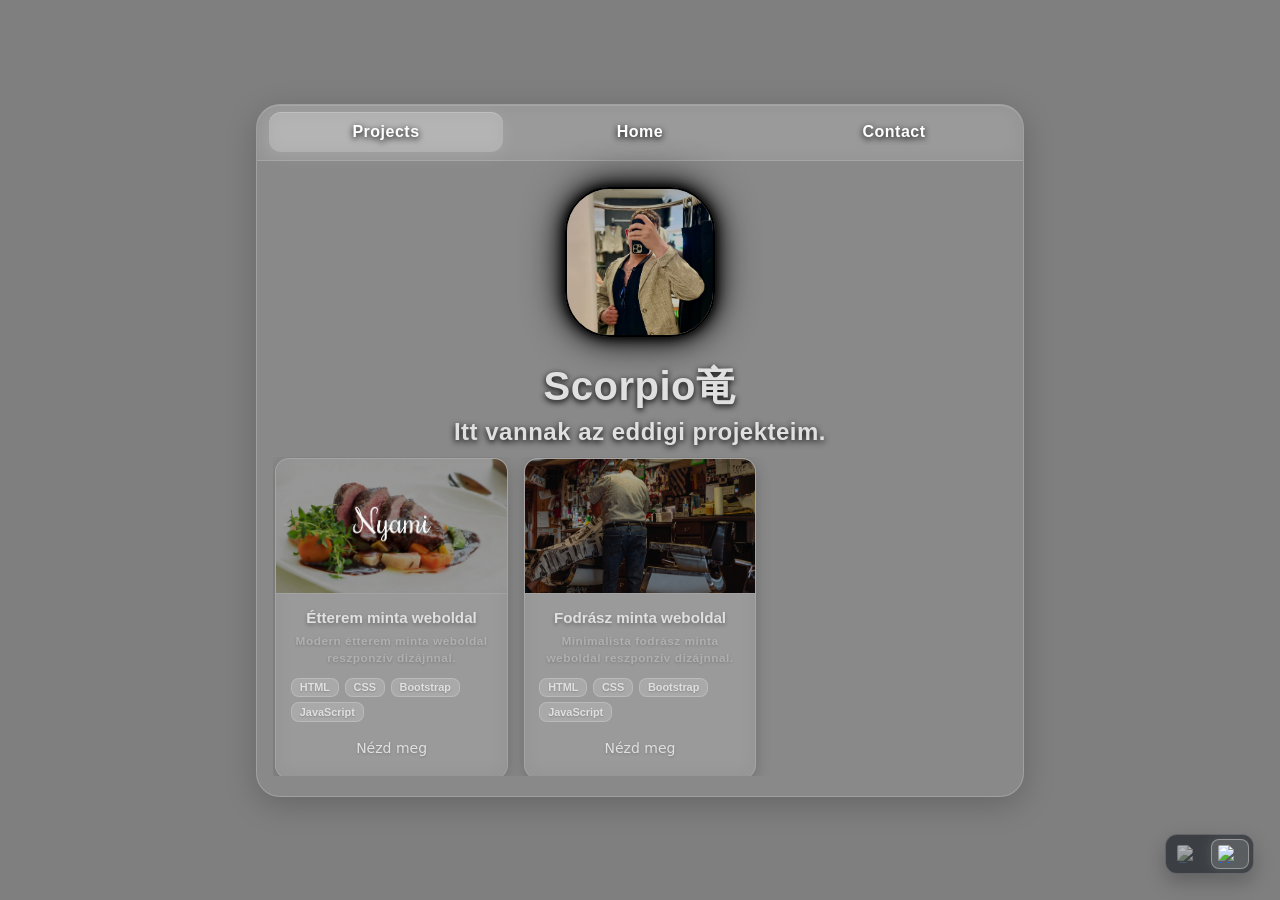
==== projects-hu.html @ 8958c02e "nyelv választó gomb hozzáadva" ====
<!DOCTYPE html>
<html lang="hu">

<head>
    <meta charset="UTF-8">
    <meta name="viewport" content="width=device-width, initial-scale=1.0">
    <title>Scorpio竜 | Portfólió</title>
    <link rel="stylesheet" href="style.css">
    <link rel="stylesheet" href="https://cdn.jsdelivr.net/npm/bootstrap@5.3.8/dist/css/bootstrap.min.css">
    <link rel="icon" type="image/png" sizes="32x32" href="img/crownIcon-removebg-preview.png">
</head>

<body class="projects-page">
    <video id="background-video" autoplay muted loop>
        <source src="img/rain.mp4" type="video/mp4">
    </video>
    <div class="glass-box">
        <nav class="navbar navbar-expand-lg custom-navbar">
            <div class="container-fluid justify-content-center">
                <ul class="navbar-nav">
                    <li class="nav-item"><a class="nav-link active" href="projects-hu.html"><b>Projects</b></a></li>
                    <li class="nav-item"><a class="nav-link" href="index-hu.html"><b>Home</b></a></li>
                    <li class="nav-item"><a class="nav-link" href="contact-hu.html"><b>Contact</b></a></li>
                </ul>
            </div>
        </nav>
        <img src="img/gino.jpg" id="pfp" alt="The King." title="The King.">
        <h1 class="scorpio">Scorpio竜</h1>
        <h4 class="yokoso">Itt vannak az eddigi projekteim.</h4>
        <section class="projects-section">
            <div class="projects-scroll-panel">
                <div class="projects-top">
                    <div class="project-card">
                        <div class="project-image">
                            <img src="img/mMPEa.jpg" alt="Restaurant Website Template">
                        </div>
                        <div class="project-content">
                            <h5 class="project-title">Étterem minta weboldal</h5>
                            <p class="project-desc">Modern étterem minta weboldal reszponzív dizájnnal.</p>
                            <div class="project-tags">
                                <span class="badge">HTML</span>
                                <span class="badge">CSS</span>
                                <span class="badge">Bootstrap</span>
                                <span class="badge">JavaScript</span>
                            </div>
                            <a href="https://kingscorpioryu.github.io/restaurant-template/" target="_blank"
                                class="btn btn-sm btn-project">Nézd meg</a>
                        </div>
                    </div>
                    <div class="project-card">
                        <div class="project-image">
                            <img src="img/image.jpg" alt="Barbershop Website Template">
                        </div>
                        <div class="project-content">
                            <h5 class="project-title">Fodrász minta weboldal</h5>
                            <p class="project-desc">Minimalista fodrász minta weboldal reszponzív dizájnnal.</p>
                            <div class="project-tags">
                                <span class="badge">HTML</span>
                                <span class="badge">CSS</span>
                                <span class="badge">Bootstrap</span>
                                <span class="badge">JavaScript</span>
                            </div>
                            <a href="https://kingscorpioryu.github.io/barbershop-template/" target="_blank"
                                class="btn btn-sm btn-project">Nézd meg</a>
                        </div>
                    </div>
                </div>
            </div>
        </section>
    </div>
    <nav class="language-switcher" aria-label="Language selection">
        <a class="language-option" href="projects.html" aria-label="English" title="English"><img
                src="https://flagcdn.com/w40/gb.png" alt="English"></a>
        <a class="language-option active" href="projects-hu.html" aria-label="Hungarian" title="Hungarian"><img
                src="https://flagcdn.com/w40/hu.png" alt="Hungarian"></a>
    </nav>


</body>

</html>
---- style.css ----
body {
    display: flex;
    justify-content: center;
    align-items: center;
    min-height: 100vh;
    margin: 0;
    position: relative;
}

#background-video {
    position: fixed;
    top: 0;
    left: 0;
    width: 100%;
    height: 100%;
    object-fit: cover;
    z-index: -1;
}

body::before {
    content: "";
    position: absolute;
    top: 0;
    left: 0;
    width: 100%;
    height: 100%;
    background: rgba(0, 0, 0, 0.5);
    z-index: 0;
}

.glass-box {
    background: rgba(255, 255, 255, 0.08);
    backdrop-filter: blur(6px);
    -webkit-backdrop-filter: blur(6px);
    border-radius: 24px;
    border: 1px solid rgba(255, 255, 255, 0.2);
    padding: 30px;
    color: #e0e0e0;
    width: 60%;
    margin: 100px auto;
    text-align: center;
    box-shadow: 0 8px 32px rgba(0, 0, 0, 0.2), inset 0 1px 0 rgba(255, 255, 255, 0.15);
    overflow: hidden;
    padding-top: 0px;
    padding-left: 0;
    padding-right: 0;
    z-index: 1;
    transition: max-height 0.4s ease;
    max-height: 80vh;
    box-sizing: border-box;
}

#pfp {
    height: 150px;
    width: 150px;
    margin-top: 25px;
    margin-bottom: 25px;
    border-radius: 30%;
    border: 2px solid black;
    box-shadow:
        0 0 10px black,
        0 0 20px black,
        0 0 40px black;
    transition: transform 0.35s cubic-bezier(0.2, 0.8, 0.2, 1),
        box-shadow 0.35s ease,
        filter 0.35s ease;
}

#pfp:hover {
    filter: brightness(70%);
    transform: translateY(-4px) scale(1.04);
    box-shadow:
        0 0 20px rgb(0, 0, 0),
        0 0 40px rgb(0, 0, 0),
        0 0 80px rgb(0, 0, 0);
}

.muzan {
    width: 90% !important;
    height: auto !important;
    transition: transform 0.35s cubic-bezier(0.2, 0.8, 0.2, 1),
        box-shadow 0.35s ease,
        filter 0.35s ease;
}

.random {
    width: 40% !important;
    height: auto !important;
}

p {
    text-shadow: 0px 2px 6px black;
    font-family: 'Poppins', 'Roboto', sans-serif;
    font-weight: 600;
    letter-spacing: 0.5px;
}

.yokoso {
    text-shadow: 0px 2px 6px black;
    font-family: 'Poppins', 'Roboto', sans-serif;
    font-weight: 600;
    letter-spacing: 0.5px;
}

h2 {
    text-shadow: 0px 2px 6px black !important;
    font-family: 'Poppins', 'Roboto', sans-serif !important;
    font-weight: 600 !important;
    letter-spacing: 0.5px !important;
}

.noprojects {
    text-shadow: 0px 2px 6px black !important;
    font-family: 'Poppins', 'Roboto', sans-serif !important;
    font-weight: 600 !important;
    letter-spacing: 0.5px !important;
}

.muzan:hover {
    filter: brightness(70%);
    transform: translateY(-4px) scale(1.04);
}

.scorpio {
    text-shadow: 0px 2px 6px black;
    font-family: 'Poppins', 'Roboto', sans-serif;
    font-weight: 600;
    letter-spacing: 0.5px;
}

.about {
    display: flex;
    align-items: center;
    justify-content: space-between;
    gap: 2rem;
    padding: 3rem;
}

.about-text {
    flex: 1;
}

.open-email-modal-btn {
    margin-top: 0.7rem;
    border: 1px solid rgba(255, 255, 255, 0.35);
    background: rgba(255, 255, 255, 0.18);
    color: #ffffff;
    border-radius: 12px;
    padding: 0.72rem 1rem;
    font-family: 'Poppins', 'Roboto', sans-serif;
    font-weight: 600;
    letter-spacing: 0.25px;
    text-shadow: 0px 1px 3px rgba(0, 0, 0, 0.25);
    transition: all 0.3s ease;
}

.open-email-modal-btn:hover {
    background: rgba(255, 255, 255, 0.27);
    box-shadow: 0 0 14px rgba(255, 255, 255, 0.2);
    transform: translateY(-2px);
}

.contact-form {
    margin-top: 1rem;
    display: grid;
    gap: 0.6rem;
    text-align: left;
}

.contact-form label {
    color: #e0e0e0;
    font-family: 'Poppins', 'Roboto', sans-serif;
    font-weight: 600;
    font-size: 0.88rem;
    text-shadow: 0px 1px 3px rgba(0, 0, 0, 0.3);
}

.contact-form input,
.contact-form textarea {
    width: 100%;
    border: 1px solid rgba(255, 255, 255, 0.25);
    background: rgba(255, 255, 255, 0.09);
    color: #f3f3f3;
    border-radius: 10px;
    padding: 0.65rem 0.75rem;
    font-family: 'Poppins', 'Roboto', sans-serif;
    font-size: 0.92rem;
    outline: none;
    transition: border-color 0.25s ease, box-shadow 0.25s ease, background 0.25s ease;
}

.contact-form input::placeholder,
.contact-form textarea::placeholder {
    color: rgba(230, 230, 230, 0.72);
}

.contact-form input:focus,
.contact-form textarea:focus {
    border-color: rgba(255, 255, 255, 0.5);
    box-shadow: 0 0 0 3px rgba(255, 255, 255, 0.12);
    background: rgba(255, 255, 255, 0.14);
}

.contact-form textarea {
    resize: vertical;
    min-height: 115px;
}

.contact-submit {
    margin-top: 0.15rem;
    border: 1px solid rgba(255, 255, 255, 0.35);
    background: rgba(255, 255, 255, 0.18);
    color: #ffffff;
    border-radius: 10px;
    padding: 0.72rem 1rem;
    font-family: 'Poppins', 'Roboto', sans-serif;
    font-weight: 600;
    letter-spacing: 0.2px;
    text-shadow: 0px 1px 3px rgba(0, 0, 0, 0.25);
    transition: all 0.3s ease;
}

.contact-submit:hover {
    background: rgba(255, 255, 255, 0.27);
    box-shadow: 0 0 14px rgba(255, 255, 255, 0.2);
    transform: translateY(-2px);
}

.contact-submit:disabled {
    opacity: 0.72;
    cursor: not-allowed;
    transform: none;
}

.contact-honeypot {
    display: none;
}

.contact-note {
    margin-top: 0.7rem;
    font-size: 0.82rem;
    opacity: 0.92;
}

.email-modal {
    position: fixed;
    inset: 0;
    z-index: 20;
    opacity: 0;
    pointer-events: none;
    transition: opacity 0.28s ease;
}

.email-modal.is-open {
    opacity: 1;
    pointer-events: auto;
}

.email-modal__backdrop {
    position: absolute;
    inset: 0;
    background: rgba(3, 8, 20, 0.58);
    backdrop-filter: blur(5px);
    -webkit-backdrop-filter: blur(5px);
}

.email-modal__panel {
    position: relative;
    width: min(92vw, 560px);
    max-height: min(86vh, 820px);
    margin: 7vh auto 0;
    overflow-y: auto;
    background: linear-gradient(165deg, rgba(127, 152, 177, 0.3), rgba(71, 86, 110, 0.38));
    border: 1px solid rgba(255, 255, 255, 0.22);
    border-radius: 18px;
    box-shadow: 0 22px 45px rgba(0, 0, 0, 0.45), inset 0 1px 0 rgba(255, 255, 255, 0.18);
    padding: 1.25rem 1.2rem 1.15rem;
    z-index: 1;
}

.email-modal__close {
    position: absolute;
    top: 0.65rem;
    right: 0.65rem;
    width: 34px;
    height: 34px;
    border: 1px solid rgba(255, 255, 255, 0.34);
    border-radius: 10px;
    background: rgba(255, 255, 255, 0.13);
    color: #f3f3f3;
    font-size: 1rem;
    font-weight: 600;
    line-height: 1;
    transition: all 0.25s ease;
}

.email-modal__close:hover {
    background: rgba(255, 255, 255, 0.24);
    transform: translateY(-1px);
}

.email-modal__panel h3 {
    margin: 0;
    color: #e0e0e0;
    text-shadow: 0px 2px 6px black;
    font-family: 'Poppins', 'Roboto', sans-serif;
    font-weight: 600;
    letter-spacing: 0.4px;
}

.email-modal__subtitle {
    margin: 0.45rem 0 0.9rem;
    font-size: 0.9rem;
    line-height: 1.45;
}

body.modal-open {
    overflow: hidden;
}

.email-success-toast {
    position: fixed;
    left: 50%;
    bottom: 24px;
    transform: translateX(-50%) translateY(12px);
    background: rgba(14, 28, 44, 0.85);
    border: 1px solid rgba(255, 255, 255, 0.26);
    color: #f0f0f0;
    border-radius: 12px;
    padding: 0.55rem 0.95rem;
    font-family: 'Poppins', 'Roboto', sans-serif;
    font-size: 0.82rem;
    letter-spacing: 0.2px;
    text-shadow: 0px 1px 2px rgba(0, 0, 0, 0.3);
    box-shadow: 0 12px 24px rgba(0, 0, 0, 0.3);
    z-index: 30;
    opacity: 0;
    pointer-events: none;
    transition: opacity 0.25s ease, transform 0.25s ease;
}

.email-success-toast.is-visible {
    opacity: 1;
    transform: translateX(-50%) translateY(0);
}

.email-success-toast.is-error {
    background: rgba(84, 24, 34, 0.92);
    border-color: rgba(255, 158, 176, 0.52);
}

.about-image {
    flex: 1;
    display: flex;
    justify-content: center;
}

.projects-image {
    flex: 1;
    display: flex;
    justify-content: center;
}

.about-image img {
    width: 80%;
    border-radius: 20px;
    box-shadow: 0 0 20px rgba(255, 255, 255, 0.1);
    transition: transform 0.35s cubic-bezier(0.2, 0.8, 0.2, 1),
        box-shadow 0.35s ease,
        filter 0.35s ease;
}

.about-image img:hover {
    transform: translateY(-4px) scale(1.04);
    box-shadow: 0 0 30px rgba(255, 255, 255, 0.3);
}

.custom-navbar {
    position: absolute;
    top: 0;
    left: 0;
    width: 100%;
    background: rgba(255, 255, 255, 0.08);
    backdrop-filter: blur(10px);
    border-bottom: 1px solid rgba(255, 255, 255, 0.15);
    padding: 10px;
    border-top-left-radius: 20px;
    border-top-right-radius: 20px;
    margin: 0;
    transform: translateY(-1px);
    z-index: 2;
    transition: all 0.3s ease;
}

.custom-navbar:hover {
    background: rgba(255, 255, 255, 0.12);
    backdrop-filter: blur(15px);
    border-bottom: 1px solid rgba(255, 255, 255, 0.25);
}

.language-switcher {
    position: fixed;
    right: clamp(12px, 2vw, 28px);
    bottom: clamp(12px, 2vw, 28px);
    display: flex;
    gap: 3px;
    padding: 4px;
    border: 1px solid rgba(255, 255, 255, 0.2);
    border-radius: 12px;
    background: rgba(12, 16, 24, 0.58);
    backdrop-filter: blur(10px);
    -webkit-backdrop-filter: blur(10px);
    box-shadow: 0 8px 20px rgba(0, 0, 0, 0.24);
    z-index: 10;
}

.language-option {
    display: grid;
    place-items: center;
    width: 38px;
    height: 30px;
    border: 1px solid transparent;
    border-radius: 8px;
    line-height: 1;
    text-decoration: none;
    filter: grayscale(0.75) opacity(0.62);
    transition: transform 0.2s ease, filter 0.2s ease, background 0.2s ease, border-color 0.2s ease;
}

.language-option img {
    display: block;
    width: 24px;
    height: 18px;
    object-fit: cover;
    border-radius: 2px;
}

.language-option:hover,
.language-option:focus-visible {
    filter: grayscale(0) opacity(1);
    transform: translateY(-1px);
    outline: none;
}

.language-option.active {
    border-color: rgba(255, 255, 255, 0.35);
    background: rgba(255, 255, 255, 0.16);
    filter: grayscale(0) opacity(1);
    box-shadow: 0 0 12px rgba(255, 255, 255, 0.12);
}

.nav-item {
    flex: 1;
    text-align: center;
}

.navbar-nav {
    display: flex;
    justify-content: center;
    width: 100%;
    gap: 20px;
}

.nav-link {
    display: block;
    width: 100%;
    color: white !important;
    text-shadow: 0px 2px 6px black;
    font-family: 'Poppins', 'Roboto', sans-serif;
    font-weight: 600;
    letter-spacing: 0.5px;
    font-weight: 500;
    margin: 0px;
    padding: 8px 20px;
    border-radius: 12px;
    background: rgba(255, 255, 255, 0.1);
    transition: transform 0.35s cubic-bezier(0.2, 0.8, 0.2, 1),
        background 0.35s ease,
        box-shadow 0.35s ease,
        backdrop-filter 0.35s ease,
        color 0.35s ease;
    position: relative;
    overflow: hidden;
    transform: scale(1);
    will-change: transform, box-shadow, background;
}

.nav-link::before {
    content: "";
    position: absolute;
    top: 0;
    left: -100%;
    width: 100%;
    height: 100%;
    background: rgba(255, 255, 255, 0.1);
    transition: left 0.4s cubic-bezier(0.2, 0.8, 0.2, 1);
    z-index: -1;
}

.nav-link:hover {
    background: rgba(255, 255, 255, 0.22);
    transform: translateY(-4px) scale(1.04);
    box-shadow:
        0 6px 18px rgba(255, 255, 255, 0.16),
        inset 0 1px 0 rgba(255, 255, 255, 0.22);
    backdrop-filter: blur(8px);
    animation: navFloat 0.35s cubic-bezier(0.2, 0.8, 0.2, 1);
}

@keyframes navFloat {
    0% {
        transform: translateY(0) scale(1);
    }

    50% {
        transform: translateY(-4px) scale(1.04);
    }

    100% {
        transform: translateY(-4px) scale(1.04);
    }
}

.nav-link:hover::before {
    left: 0;
}

.nav-link.active {
    background: rgba(255, 255, 255, 0.2);
    margin-top: 0px;
    box-shadow:
        0 4px 20px rgba(255, 255, 255, 0.1),
        inset 0 1px 0 rgba(255, 255, 255, 0.2);
    backdrop-filter: blur(8px);
    transform: scale(1);
}

.nav-link.active:hover {
    transform: translateY(-4px) scale(1.04);
    box-shadow:
        0 6px 22px rgba(255, 255, 255, 0.18),
        inset 0 1px 0 rgba(255, 255, 255, 0.24);
}

.projects-page .glass-box {
    width: 60%;
    height: 77vh;
    max-height: 77vh;
    margin: 100px auto;
    padding-bottom: 16px;
    overflow: hidden;
    display: flex;
    flex-direction: column;
}

.projects-page #pfp {
    flex-shrink: 0;
    display: block;
    margin-left: auto;
    margin-right: auto;
}

.projects-page .scorpio,
.projects-page .yokoso {
    flex-shrink: 0;
}

.projects-page .projects-section {
    display: flex;
    flex-direction: column;
    width: 100%;
    flex: 1 1 auto;
    min-height: 0;
    padding: 0 1rem 0.2rem;
    margin-top: 0.15rem;
}

.projects-page .projects-scroll-panel {
    flex: 1 1 auto;
    min-height: 0;
    width: 100%;
    max-height: 100%;
    overflow-y: auto;
    overflow-x: hidden;
    padding: 0.1rem 0.15rem 1rem;
    margin: 0;
    scrollbar-width: none;
    -ms-overflow-style: none;
}

.projects-scroll-panel::-webkit-scrollbar {
    display: none;
}

.projects-scroll-panel::-webkit-scrollbar-thumb:hover {
    background: rgba(255, 255, 255, 0.4);
}

.projects-top {
    display: grid;
    grid-template-columns: repeat(3, minmax(0, 1fr));
    gap: 1rem;
    margin-bottom: 0.5rem;
}

.projects-expand-btn {
    background: rgba(255, 255, 255, 0.15);
    border: 1px solid rgba(255, 255, 255, 0.3);
    color: #e0e0e0;
    padding: 0.75rem 1.5rem;
    border-radius: 8px;
    cursor: pointer;
    font-family: 'Poppins', 'Roboto', sans-serif;
    font-weight: 600;
    transition: all 0.3s ease;
    display: flex;
    align-items: center;
    justify-content: center;
    gap: 0.5rem;
    margin: 0.25rem auto 0.25rem;
    text-shadow: 0px 1px 3px rgba(0, 0, 0, 0.2);
    font-size: 0.9rem;
}

.projects-expand-btn:hover {
    background: rgba(255, 255, 255, 0.25);
    border-color: rgba(255, 255, 255, 0.5);
    box-shadow: 0 0 15px rgba(255, 255, 255, 0.2);
}

.expand-arrow {
    display: inline-block;
    transition: transform 0.4s ease;
}

.projects-expand-btn.expanded .expand-arrow {
    transform: rotate(180deg);
}

.projects-more {
    display: none;
}

.projects-more.expanded {
    display: block;
    margin-top: 0.15rem;
}

.projects-container {
    display: grid;
    grid-template-columns: repeat(3, minmax(0, 1fr));
    gap: 0.9rem;
}

.projects-container::-webkit-scrollbar {
    width: 8px;
}

.projects-container::-webkit-scrollbar-track {
    background: rgba(255, 255, 255, 0.05);
    border-radius: 10px;
}

.projects-container::-webkit-scrollbar-thumb {
    background: rgba(255, 255, 255, 0.2);
    border-radius: 10px;
}

.projects-container::-webkit-scrollbar-thumb:hover {
    background: rgba(255, 255, 255, 0.3);
}

.project-card {
    background: rgba(255, 255, 255, 0.08);
    backdrop-filter: blur(10px);
    -webkit-backdrop-filter: blur(10px);
    border-radius: 14px;
    border: 1px solid rgba(255, 255, 255, 0.15);
    overflow: hidden;
    transition: all 0.35s ease;
    height: 100%;
    display: flex;
    flex-direction: column;
    box-shadow: 0 4px 15px rgba(0, 0, 0, 0.2), inset 0 1px 0 rgba(255, 255, 255, 0.1);
}

.project-card:hover {
    transform: translateY(-6px) scale(1.02);
    box-shadow: 0 8px 24px rgba(0, 0, 0, 0.28), inset 0 1px 0 rgba(255, 255, 255, 0.15);
    background: rgba(255, 255, 255, 0.12);
    border-color: rgba(255, 255, 255, 0.25);
}

.project-image {
    width: 100%;
    height: 135px;
    overflow: hidden;
    border-bottom: 1px solid rgba(255, 255, 255, 0.1);
}

.project-image img {
    width: 100%;
    height: 100%;
    object-fit: cover;
    transition: transform 0.4s ease, filter 0.4s ease;
}

.project-card:hover .project-image img {
    transform: scale(1.1);
    filter: brightness(1.1);
}

.project-content {
    padding: 0.9rem;
    display: flex;
    flex-direction: column;
    flex-grow: 1;
}

.project-title {
    color: #e0e0e0;
    font-family: 'Poppins', 'Roboto', sans-serif;
    font-weight: 600;
    margin-bottom: 0.35rem;
    text-shadow: 0px 2px 4px rgba(0, 0, 0, 0.3);
    font-size: 0.95rem;
}

.project-desc {
    color: #b0b0b0;
    font-family: 'Poppins', 'Roboto', sans-serif;
    font-size: 0.74rem;
    margin-bottom: 0.6rem;
    text-shadow: 0px 1px 3px rgba(0, 0, 0, 0.2);
    flex-grow: 1;
}

.project-tags {
    display: flex;
    gap: 0.35rem;
    margin-bottom: 0.7rem;
    flex-wrap: wrap;
}

.project-tags .badge {
    background: rgba(255, 255, 255, 0.15);
    color: #e0e0e0;
    border: 1px solid rgba(255, 255, 255, 0.2);
    font-family: 'Poppins', 'Roboto', sans-serif;
    font-size: 0.68rem;
    padding: 0.2rem 0.5rem;
    border-radius: 8px;
    text-shadow: 0px 1px 2px rgba(0, 0, 0, 0.2);
}

.btn-project {
    background: rgba(255, 255, 255, 0.15);
    border: 1px solid rgba(255, 255, 255, 0.3);
    color: #e0e0e0 !important;
    font-family: 'Poppins', 'Roboto', sans-serif;
    font-weight: 600;
    font-size: 0.78rem;
    padding: 0.4rem 0.8rem;
    border-radius: 8px;
    text-shadow: 0px 1px 3px rgba(0, 0, 0, 0.2);
    transition: all 0.3s ease;
    text-decoration: none;
    display: inline-block;
}

.btn-project:hover {
    background: rgba(255, 255, 255, 0.25);
    border-color: rgba(255, 255, 255, 0.5);
    color: #ffffff !important;
    box-shadow: 0 0 15px rgba(255, 255, 255, 0.2);
    transform: translateY(-2px);
}

@media (max-width: 991.98px) {
    body {
        display: block;
        min-height: 100dvh;
        padding: 14px 0;
    }

    .glass-box {
        width: min(94vw, 720px);
        margin: 78px auto 20px;
        max-height: none;
        overflow: visible;
    }

    .custom-navbar {
        padding: 8px;
        border-top-left-radius: 18px;
        border-top-right-radius: 18px;
    }

    .navbar-nav {
        width: 100%;
        gap: 10px;
    }

    .nav-link {
        padding: 8px 12px;
        font-size: 0.95rem;
    }

    .about {
        flex-direction: column;
        gap: 1.25rem;
        padding: 2rem 1.25rem 1.5rem;
        text-align: center;
    }

    .about-image,
    .projects-image,
    .about-text {
        width: 100%;
    }

    .about-image img {
        width: min(100%, 420px);
    }

    .contact-form {
        margin-top: 0.9rem;
        gap: 0.5rem;
    }

    .email-modal__panel {
        margin-top: 6vh;
    }

    .projects-page .glass-box {
        width: min(94vw, 720px);
        height: auto;
        max-height: none;
        overflow: visible;
        padding-bottom: 18px;
    }

    .projects-page .projects-section {
        padding: 0 0.75rem;
    }

    .projects-page .projects-scroll-panel {
        overflow: visible;
        max-height: none;
        padding-bottom: 0.25rem;
    }

    .projects-top,
    .projects-container {
        grid-template-columns: repeat(2, minmax(0, 1fr));
    }
}

@media (max-width: 767.98px) {
    #pfp {
        width: 110px;
        height: 110px;
        margin-top: 22px;
        margin-bottom: 16px;
    }

    .scorpio {
        font-size: 1.75rem;
        margin-bottom: 0.2rem;
    }

    .yokoso {
        font-size: 1rem;
        padding: 0 1rem;
    }

    h2 {
        font-size: 1.45rem;
    }

    p {
        font-size: 0.95rem;
        line-height: 1.55;
    }

    .navbar-nav {
        gap: 8px;
    }

    .nav-link {
        padding: 7px 10px;
        font-size: 0.9rem;
    }

    .contact-form label {
        font-size: 0.84rem;
    }

    .contact-form input,
    .contact-form textarea {
        font-size: 0.9rem;
        padding: 0.62rem 0.68rem;
    }

    .contact-submit {
        width: 100%;
        padding: 0.68rem 0.9rem;
    }

    .open-email-modal-btn {
        width: 100%;
        padding: 0.68rem 0.9rem;
    }

    .contact-note {
        font-size: 0.8rem;
    }

    .email-modal__panel {
        width: min(94vw, 520px);
        margin-top: 5vh;
        padding: 1.05rem 0.95rem 1rem;
    }

    .email-success-toast {
        bottom: 18px;
        font-size: 0.78rem;
    }

    .email-modal__subtitle {
        font-size: 0.84rem;
        margin-bottom: 0.75rem;
    }

    .projects-top,
    .projects-container {
        grid-template-columns: 1fr;
        gap: 0.85rem;
    }

    .project-image {
        height: 170px;
    }
}

@media (max-width: 479.98px) {
    body {
        padding: 10px 0;
    }

    .glass-box {
        width: 96vw;
        margin-top: 72px;
    }

    .custom-navbar {
        padding: 7px;
    }

    .language-switcher {
        right: 10px;
        bottom: 10px;
    }

    .language-option {
        width: 34px;
        height: 28px;
    }

    .navbar-nav {
        gap: 6px;
    }

    .nav-link {
        font-size: 0.82rem;
        padding: 7px 6px;
    }

    .about {
        padding: 1.6rem 0.85rem 1.15rem;
    }

    .contact-form {
        margin-top: 0.8rem;
    }

    .email-modal__panel {
        width: 95vw;
        max-height: 88vh;
        margin-top: 4vh;
        border-radius: 14px;
    }

    .email-modal__close {
        width: 32px;
        height: 32px;
    }

    .email-success-toast {
        width: calc(100vw - 24px);
        max-width: 350px;
        text-align: center;
    }

    .projects-page .projects-section {
        padding: 0 0.55rem;
    }

    .project-content {
        padding: 0.78rem;
    }
}
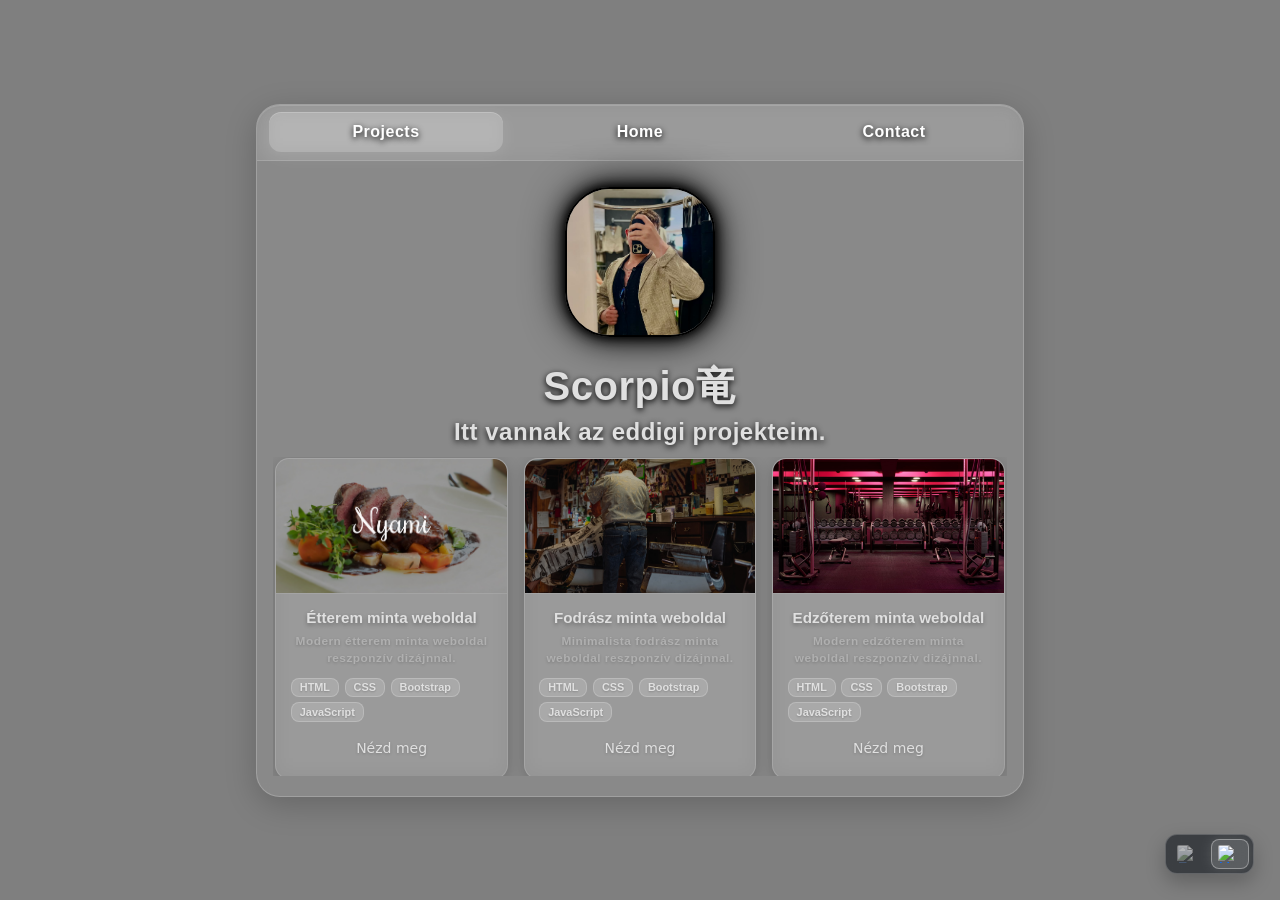
==== commit 89f9598a: "Gym website template uploaded." ====
--- a/projects-hu.html
+++ b/projects-hu.html
@@ -64,6 +64,23 @@
                                 class="btn btn-sm btn-project">Nézd meg</a>
                         </div>
                     </div>
+                    <div class="project-card">
+                        <div class="project-image">
+                            <img src="img/gym_dumbbells_inventory_219519_1600x900.jpg" alt="Gym Website Template">
+                        </div>
+                        <div class="project-content">
+                            <h5 class="project-title">Edzőterem minta weboldal</h5>
+                            <p class="project-desc">Modern edzőterem minta weboldal reszponzív dizájnnal.</p>
+                            <div class="project-tags">
+                                <span class="badge">HTML</span>
+                                <span class="badge">CSS</span>
+                                <span class="badge">Bootstrap</span>
+                                <span class="badge">JavaScript</span>
+                            </div>
+                            <a href="https://kingscorpioryu.github.io/gym-template/" target="_blank"
+                                class="btn btn-sm btn-project">Nézd meg</a>
+                        </div>
+                    </div>
                 </div>
             </div>
         </section>
